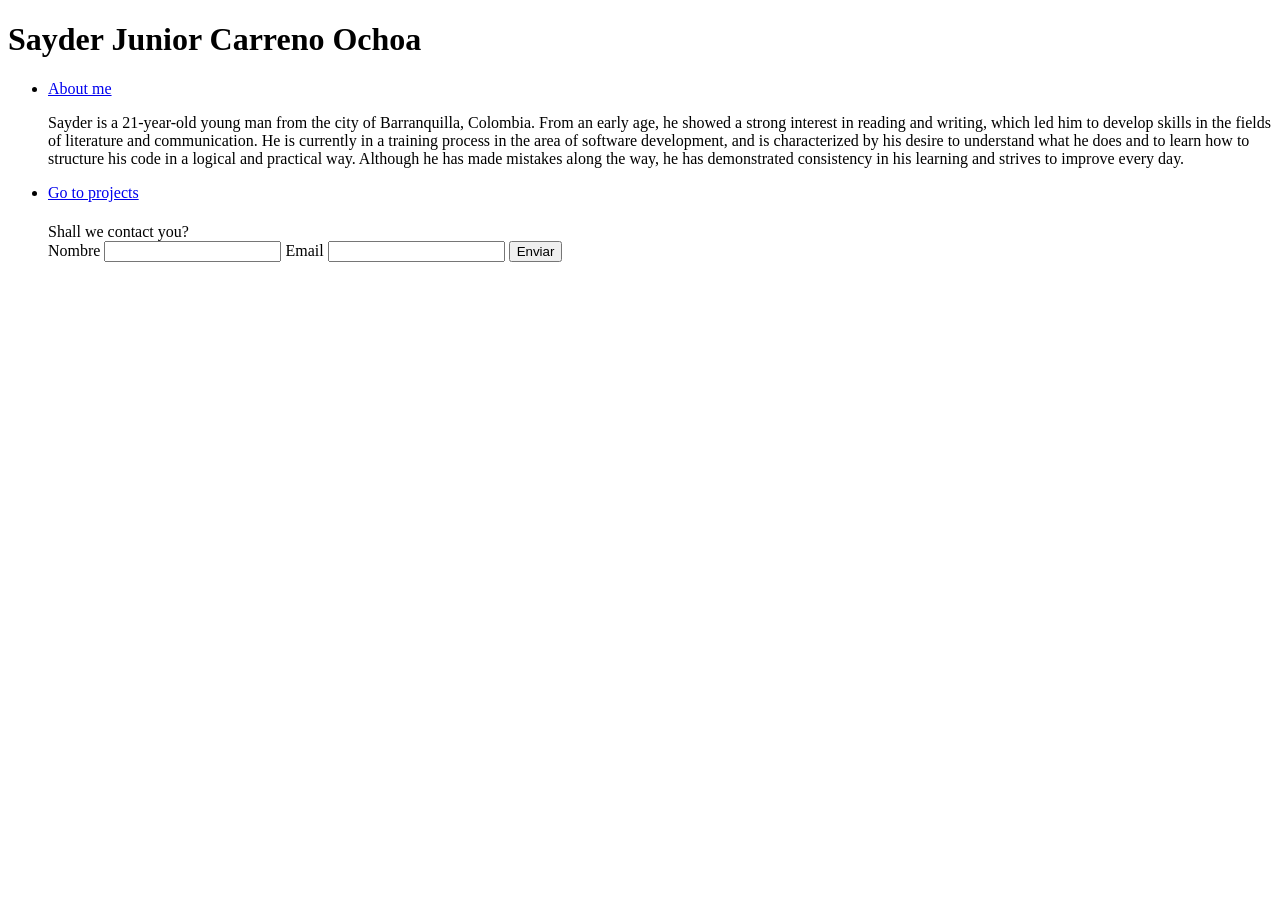
==== index.html @ c502685d "adelanto" ====
<!DOCTYPE html>
<html lang="en">

<head>
    <meta charset="UTF-8">
    <meta name="viewport" content="width=device-width, initial-scale=1.0">
    
    <title>Document</title>
    
    <link rel="stylesheet" href="styles.css">
</head>

<body>
    <header>
        <h1>Sayder Junior Carreno Ochoa</h1>
        <nav>
            <ul>
                <li><a href="#">About me</a></li>

                <p>Sayder is a 21-year-old young man from the city of Barranquilla, Colombia. 
                    From an early age, he showed a strong interest in reading and writing, 
                    which led him to develop skills in the fields of literature and communication. 
                    He is currently in a training process in the area of software development, 
                    and is characterized by his desire to understand what he does and to learn 
                    how to structure his code in a logical and practical way. Although he has made 
                    mistakes along the way, he has demonstrated consistency in his learning and strives 
                    to improve every day.  
                </p>

                <li><a href="https://github.com/dashboard" target="_blank"> Go to projects</a></li>

                <h4></h4>Shall we contact you?</h4>
                    <form>
                        <label>Nombre</label>
                        <input type="text" name="nombre">
                        <label>Email</label>
                        <input type="email" name="email">
                        <button type="submit">Enviar</button>
                    </form>
            </ul>
        </nav>
    </header>
</body>
</html>
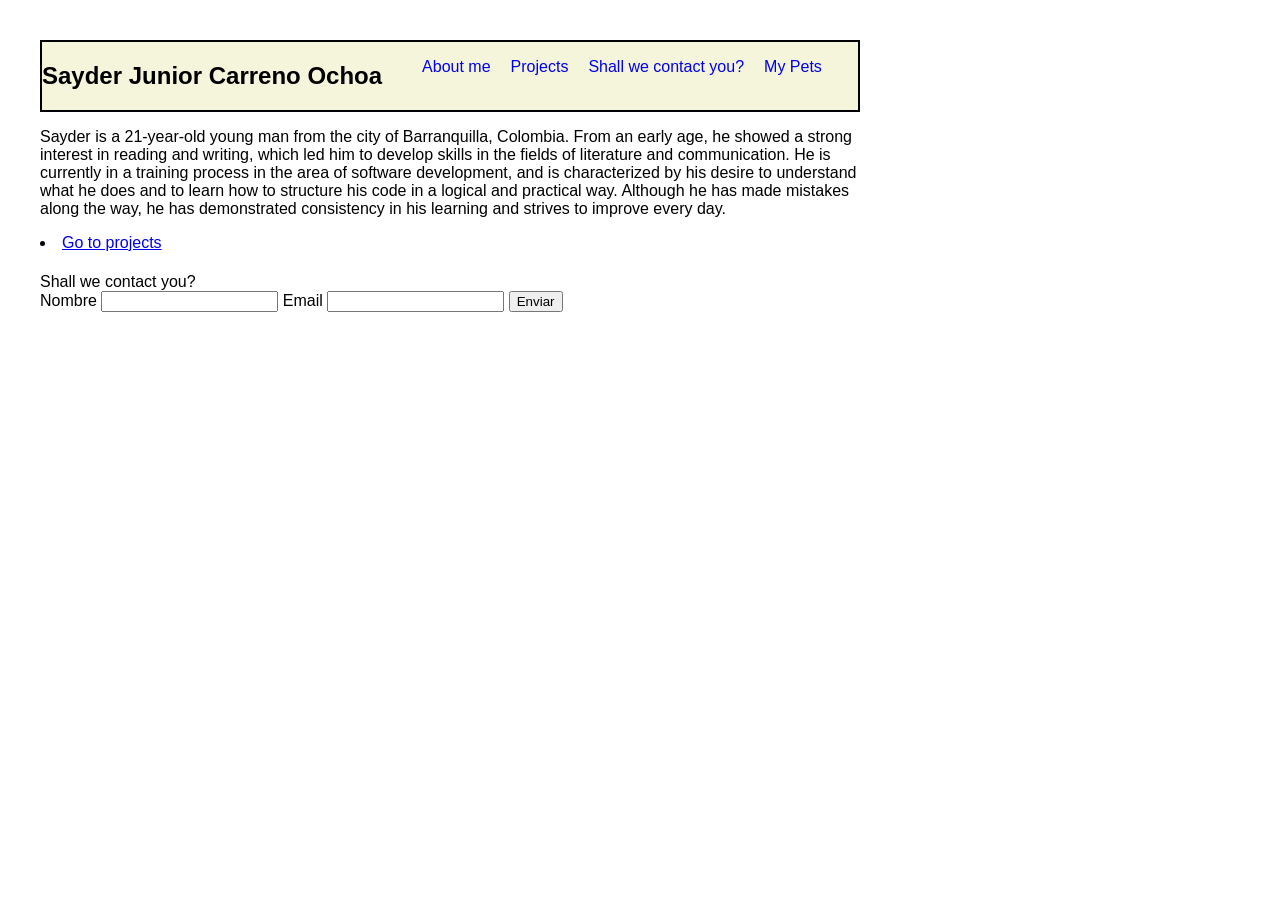
==== commit cc5d6051: "adelanto" ====
--- a/index.html
+++ b/index.html
@@ -5,19 +5,32 @@
     <meta charset="UTF-8">
     <meta name="viewport" content="width=device-width, initial-scale=1.0">
     
-    <title>Document</title>
+    <title>Portfolio</title>
     
     <link rel="stylesheet" href="styles.css">
 </head>
 
 <body>
     <header>
-        <h1>Sayder Junior Carreno Ochoa</h1>
+       
         <nav>
+            <h1>Sayder Junior Carreno Ochoa</h1>
             <ul>
-                <li><a href="#">About me</a></li>
+                <li><a href="#about-me">About me</a></li>
+                <li><a href="#projects">Projects</a></li>
+                <li><a href="#contact-form">Shall we contact you?</a></li>
+                <li><a href="mascotas.html">My Pets</a></li>
+                
+            </ul>
 
-                <p>Sayder is a 21-year-old young man from the city of Barranquilla, Colombia. 
+               
+          
+        </nav>
+    </header>
+
+    <section id="about-me">
+        
+         <p>Sayder is a 21-year-old young man from the city of Barranquilla, Colombia. 
                     From an early age, he showed a strong interest in reading and writing, 
                     which led him to develop skills in the fields of literature and communication. 
                     He is currently in a training process in the area of software development, 
@@ -27,8 +40,20 @@
                     to improve every day.  
                 </p>
 
+
+        </section>
+
+
+        <section id="projects">
+    
+
                 <li><a href="https://github.com/dashboard" target="_blank"> Go to projects</a></li>
 
+        </section>
+
+
+
+        <section id="contact-form">
                 <h4></h4>Shall we contact you?</h4>
                     <form>
                         <label>Nombre</label>
@@ -37,8 +62,6 @@
                         <input type="email" name="email">
                         <button type="submit">Enviar</button>
                     </form>
-            </ul>
-        </nav>
-    </header>
+        </section>
 </body>
 </html>
--- a/styles.css
+++ b/styles.css
@@ -0,0 +1,33 @@
+html{
+height: 100%;
+width: 900px;
+}
+
+header{
+background-color: beige;
+border: 2px solid;
+    
+}
+
+ul{
+display: flex;
+gap: 20px;
+list-style-type: none;
+
+}
+
+nav{
+    display: flex;
+
+}
+
+ul a{
+   text-decoration: none;
+   
+}
+
+body{
+    font-family: 'Franklin Gothic Medium', 'Arial Narrow', Arial, sans-serif;
+    padding: 20px;
+    margin: 20px;
+}
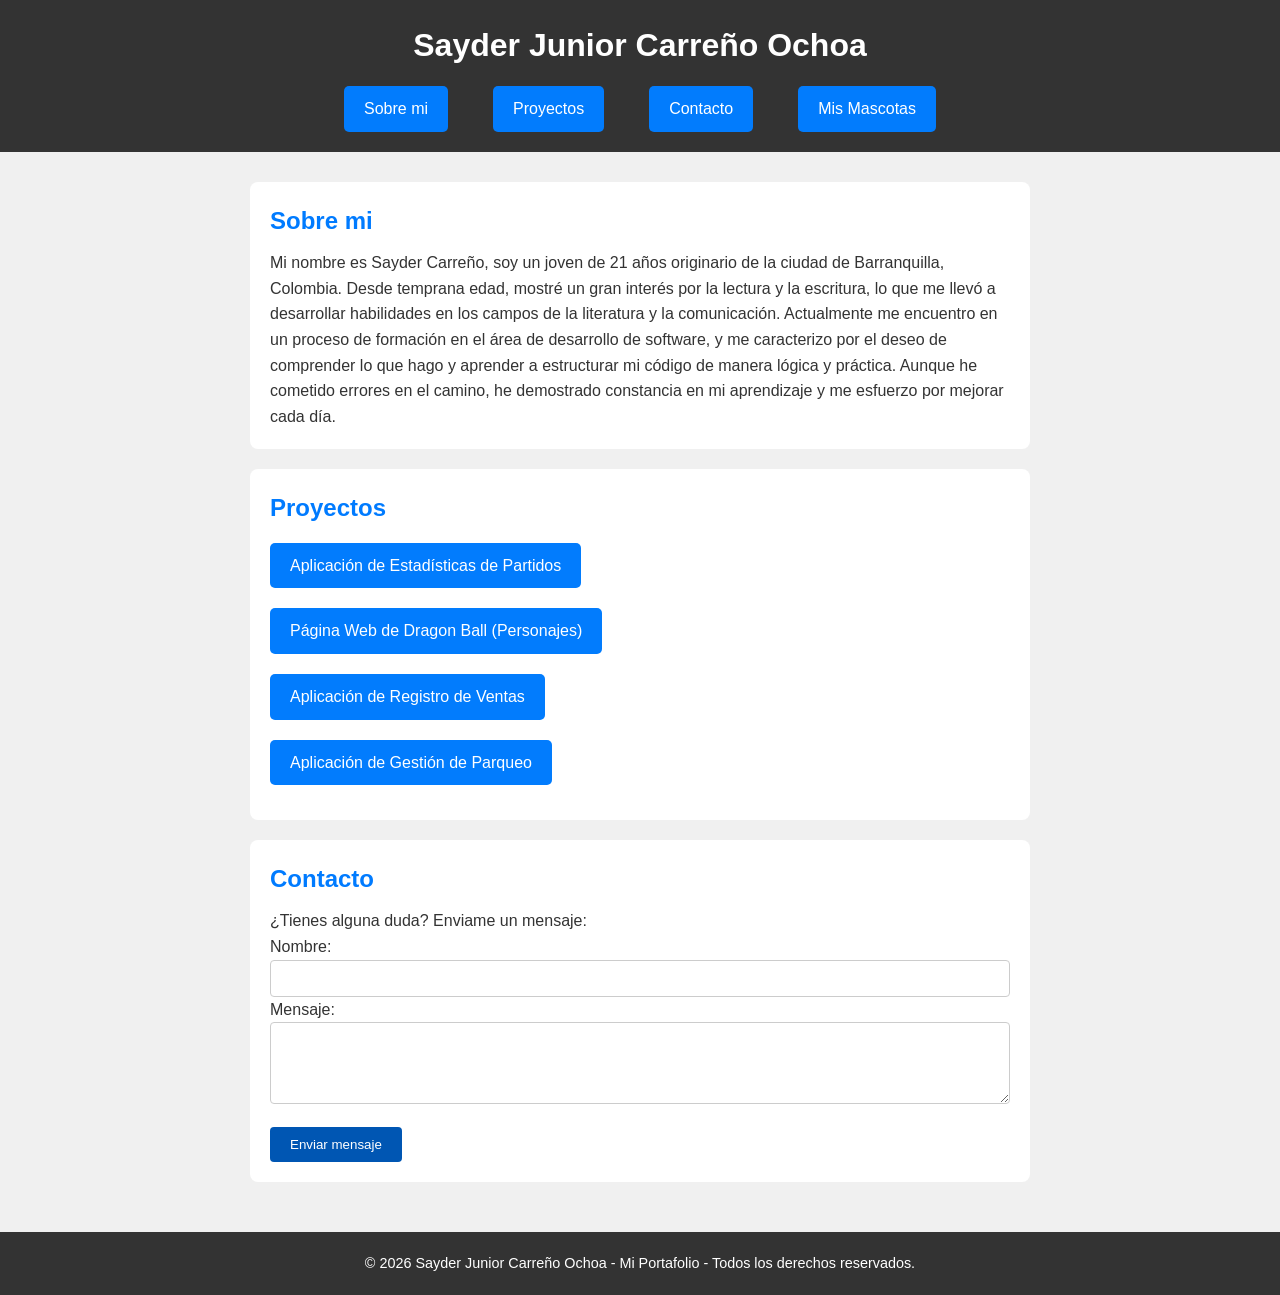
==== commit 89b7a1a1: "hecho!" ====
--- a/index.html
+++ b/index.html
@@ -1,67 +1,79 @@
 <!DOCTYPE html>
 <html lang="en">
-
 <head>
     <meta charset="UTF-8">
     <meta name="viewport" content="width=device-width, initial-scale=1.0">
-    
-    <title>Portfolio</title>
-    
-    <link rel="stylesheet" href="styles.css">
+    <title>Sayder Jr | Mi Portafolio</title>
 </head>
 
+<link rel="stylesheet" href="styles.css">
+
 <body>
+    
     <header>
-       
+        <h1>Sayder Junior Carreño Ochoa</h1>
         <nav>
-            <h1>Sayder Junior Carreno Ochoa</h1>
             <ul>
-                <li><a href="#about-me">About me</a></li>
-                <li><a href="#projects">Projects</a></li>
-                <li><a href="#contact-form">Shall we contact you?</a></li>
-                <li><a href="mascotas.html">My Pets</a></li>
-                
+                <li><a href="#Sobre-mi">Sobre mi</a></li>
+                <li><a href="#Proyectos">Proyectos</a></li>
+                <li><a href="#Contacto">Contacto</a></li>
+                <li><a href="mascotas.html" target="_blank">Mis Mascotas</a></li>
+
             </ul>
-
-               
-          
         </nav>
     </header>
 
-    <section id="about-me">
-        
-         <p>Sayder is a 21-year-old young man from the city of Barranquilla, Colombia. 
-                    From an early age, he showed a strong interest in reading and writing, 
-                    which led him to develop skills in the fields of literature and communication. 
-                    He is currently in a training process in the area of software development, 
-                    and is characterized by his desire to understand what he does and to learn 
-                    how to structure his code in a logical and practical way. Although he has made 
-                    mistakes along the way, he has demonstrated consistency in his learning and strives 
-                    to improve every day.  
-                </p>
+    <main>
+        <section id="Sobre-mi">
+            <h2>Sobre mi</h2>
+            <p>Mi nombre es Sayder Carreño, soy un joven de 21 años originario de la ciudad de Barranquilla, Colombia. 
+                Desde temprana edad, mostré un gran interés por la lectura y la escritura, lo que me llevó a 
+                desarrollar habilidades en los campos de la literatura y la comunicación.
+                Actualmente me encuentro en un proceso de formación en el área de desarrollo de software, y me 
+                caracterizo por el deseo de comprender lo que hago y aprender a estructurar mi código de manera 
+                lógica y práctica.
+                Aunque he cometido errores en el camino, he demostrado constancia en mi aprendizaje y me esfuerzo 
+                por mejorar cada día.</p>
+        </section>
 
+        <section id="Proyectos">
+            <h2>Proyectos</h2>
+            <div class="lista-proyectos">
+            <ul>
 
+                <li><a href="https://github.com/sayderochoa-gif/EstadisticasPartido.git" target="_blank">Aplicación de Estadísticas de Partidos</a></li>
+                <li><a href="https://github.com/sayderochoa-gif/proyect_dragonb.git" target="_blank">Página Web de Dragon Ball (Personajes)</a></li>
+                <li><a href="https://github.com/sayderochoa-gif/ReportSales.git" target="_blank">Aplicación de Registro de Ventas</a></li>
+                <li><a href="https://github.com/sayderochoa-gif/Parking.git" target="_blank">Aplicación de Gestión de Parqueo</a></li>
+            </ul>
+            </div>
         </section>
 
 
-        <section id="projects">
-    
+        <section id="contacto">
+            <h2>Contacto</h2>
+            <p>¿Tienes alguna duda? Enviame un mensaje:</p>
+            <form>
 
-                <li><a href="https://github.com/dashboard" target="_blank"> Go to projects</a></li>
+                <div class="fomulario-grup">
+                    <label for="nombre">Nombre:</label><br>
+                    <input type="text" id="nombre" name="nombre" required>
+                </div>
+
+                <div class="formulario-grup">
+                    <label for="mensaje">Mensaje:</label>
+                    <textarea name="mensaje" id="mensaje" rows="4"></textarea>
+                </div>
+                
+                <button type="submit">Enviar mensaje</button>
+            </form>
 
         </section>
+    </main>
 
+    <footer>
+        <p>&copy; 2026 Sayder Junior Carreño Ochoa - Mi Portafolio - Todos los derechos reservados.</p>
+    </footer>
 
-
-        <section id="contact-form">
-                <h4></h4>Shall we contact you?</h4>
-                    <form>
-                        <label>Nombre</label>
-                        <input type="text" name="nombre">
-                        <label>Email</label>
-                        <input type="email" name="email">
-                        <button type="submit">Enviar</button>
-                    </form>
-        </section>
 </body>
 </html>
--- a/styles.css
+++ b/styles.css
@@ -1,33 +1,160 @@
-html{
-height: 100%;
-width: 900px;
+/* 1. RESET Y ESTILO GENERAL */
+* {
+    margin: 0;
+    padding: 0;
+    box-sizing: border-box;
 }
 
-header{
-background-color: beige;
-border: 2px solid;
-    
+body {
+    font-family: sans-serif;
+    background-color: #f0f0f0; /* Color gris claro de fondo */
+    color: #333;
+    line-height: 1.6;
 }
 
-ul{
-display: flex;
-gap: 20px;
-list-style-type: none;
+/* 2. ENCABEZADO Y MENÚ */
+header {
+    background-color: #333; /* Fondo oscuro */
+    color: white;
+    padding: 20px;
+    text-align: center;
+}
+
+nav ul {
+list-style: none; /* Quita los puntos negros */
+    margin-top: 15px;
+    display: flex;    /* Pone los elementos en fila */
+    justify-content: center; /* Centra los botones */
+    gap: 15px;
+}
+nav ul li {
+    display: inline; /* Pone los links en fila horizontal */
+    margin: 0 15px;
+}
+
+nav a {
+display: inline-block; /* Permite que el botón tenga ancho y alto */
+    color: white;
+    text-decoration: none; /* Quita el subrayado */
+    background-color: #027cfd; /* Color azul del botón */
+    padding: 10px 20px;    /* Espacio interno: arriba/abajo y lados */
+    border-radius: 5px;    /* Bordes redondeados */
+    transition: 0.3s;
+}
+
+nav a:hover {
+    background-color: #fd0202; /* Cambia a color rojo */
+    transform: scale(1.1);     /* Crece de tamaño */
+}
+/* 3. CONTENEDOR Y SECCIONES */
+main {
+    max-width: 800px; /* Evita que el texto sea demasiado ancho */
+    margin: 20px auto; /* Centra las secciones */
+    padding: 10px;
+}
+
+section {
+    background: white;
+    margin-bottom: 20px;
+    padding: 20px;
+    border-radius: 8px; /* Bordes redondeados */
+}
+
+h2 {
+    margin-bottom: 10px;
+    color: #007bff; /* Títulos en color azul */
+}
+
+/* 4. CLASE LISTA-PROYECTOS */
+.lista-proyectos ul {
+    list-style: none; /* Limpia los puntos de la lista de proyectos */
+}
+
+.lista-proyectos li {
+    padding: 5px 0;
+}
+
+.lista-proyectos a {
+display: inline-block;    /* Permite darles forma de botón */
+    color: white;             /* Color del texto */
+    background-color: #027cfd; /* Verde (color típico de GitHub/éxito) */
+    padding: 10px 20px;       /* Espacio interno para que parezca botón */
+    text-decoration: none;    /* Quita el subrayado */
+    border-radius: 5px;       /* Bordes redondeados */
+    margin-bottom: 10px;      /* Espacio entre un botón y otro */
+    transition: 0.3s;         /* Velocidad de la animación */
 
 }
 
-nav{
-    display: flex;
-
+.lista-proyectos a:hover {
+    background-color: #fd0202; /* Un verde más oscuro al pasar el mouse */
+    transform: scale(1.1);    /* Crece un poquito (5%) */
 }
 
-ul a{
-   text-decoration: none;
-   
+/* 5. FORMULARIO Y SUS CLASES */
+.formulario-grup {
+    margin-bottom: 15px; /* Espacio entre el nombre y el mensaje */
 }
 
-body{
-    font-family: 'Franklin Gothic Medium', 'Arial Narrow', Arial, sans-serif;
+input, textarea {
+    width: 100%; /* Que ocupen todo el ancho disponible */
+    padding: 10px;
+    border: 1px solid #ccc;
+    border-radius: 4px;
+}
+
+button {
+    background-color: #0056b3;
+    color: white;
+    padding: 10px 20px;
+    border: none;
+    border-radius: 4px;
+    cursor: pointer;
+}
+
+/* 6. PIE DE PÁGINA */
+footer {
+    background-color: #333;
+    color: white;
+    text-align: center;
     padding: 20px;
-    margin: 20px;
-}+    font-size: 0.9rem;
+}
+
+
+/* 5. GALERÍA DE MASCOTAS (Cartas una al lado de la otra) */
+#galeria {
+    display: flex;
+    flex-wrap: wrap;       /* Permite que bajen si no caben */
+    justify-content: center;
+    gap: 25px;
+    background: transparent; /* Quita el fondo blanco de la sección */
+    box-shadow: none;        /* Quita la sombra de la sección */
+}
+
+#galeria article {
+    background: white;
+    width: 300px;
+    border: 2px solid #ddd;
+    border-radius: 15px;
+    padding: 15px;
+    transition: 0.3s;
+    text-align: center;
+    box-shadow: 0 4px 6px rgba(0,0,0,0.05);
+}
+
+#galeria article img {
+    width: 100%;
+    height: 300px;
+    object-fit: cover;     /* Recorta la imagen para que no se estire */
+    border-radius: 10px;
+    margin-bottom: 15px;
+}
+
+#galeria article:hover {
+    border-color: #ff0000;
+    transform: translateY(-10px); /* Efecto de que la carta "flota" */
+    box-shadow: 0 10px 20px rgba(0,0,0,0.15);
+}
+
+
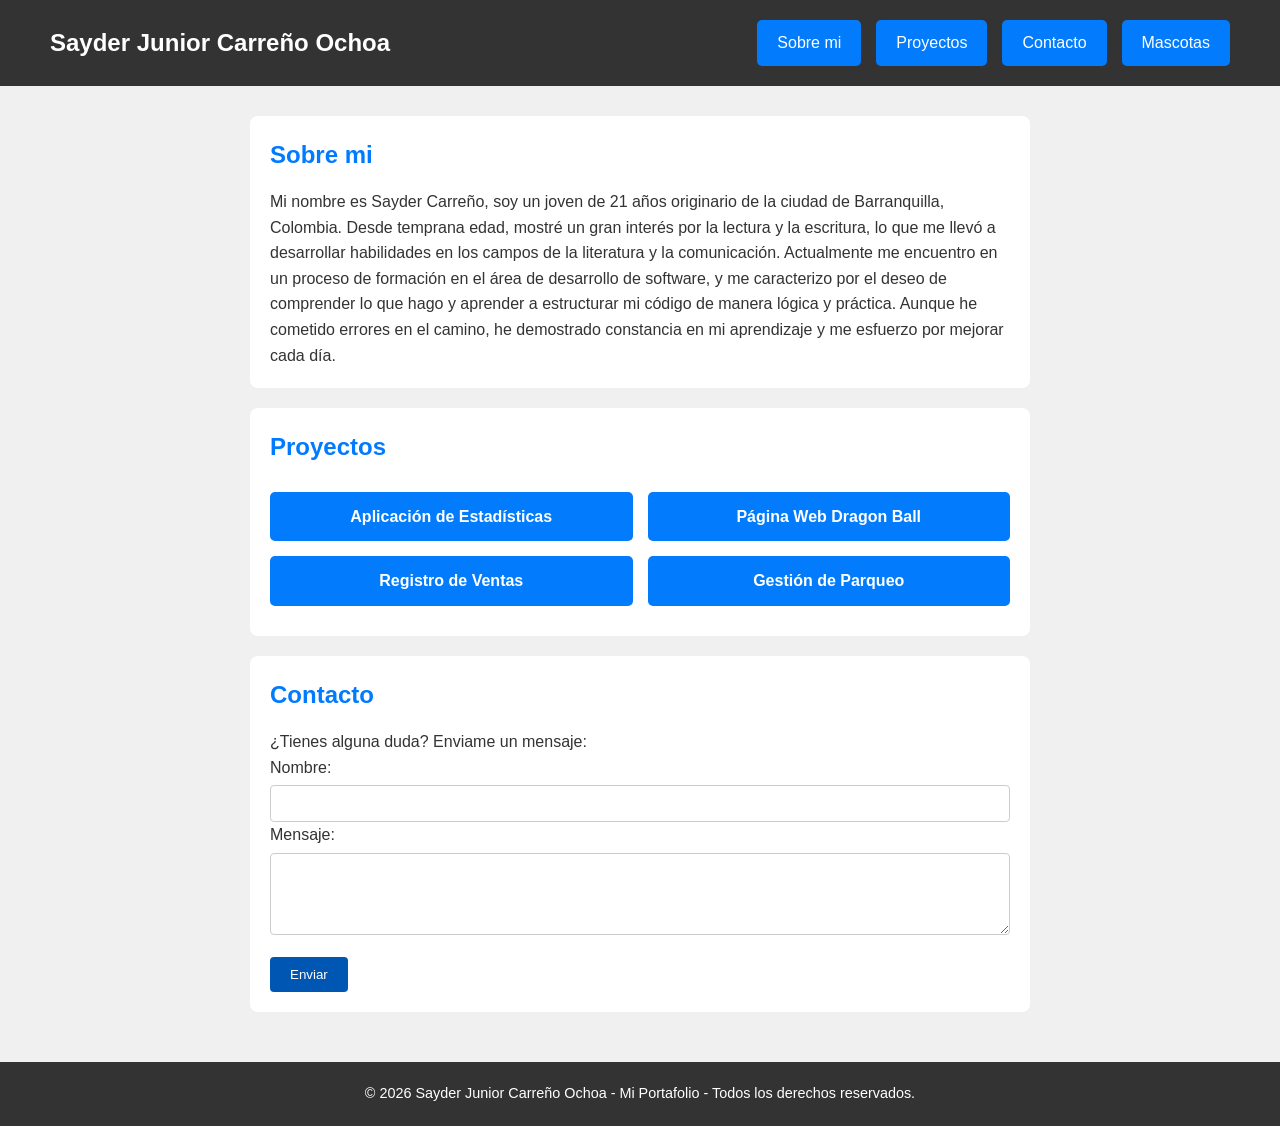
==== commit ff53e8c4: "terminado" ====
--- a/index.html
+++ b/index.html
@@ -17,7 +17,7 @@
                 <li><a href="#Sobre-mi">Sobre mi</a></li>
                 <li><a href="#Proyectos">Proyectos</a></li>
                 <li><a href="#Contacto">Contacto</a></li>
-                <li><a href="mascotas.html" target="_blank">Mis Mascotas</a></li>
+                <li><a href="mascotas.html" target="_self">Mascotas</a></li>
 
             </ul>
         </nav>
@@ -36,21 +36,17 @@
                 por mejorar cada día.</p>
         </section>
 
-        <section id="Proyectos">
-            <h2>Proyectos</h2>
-            <div class="lista-proyectos">
-            <ul>
+<section id="Proyectos">
+    <h2>Proyectos</h2>
+    <div class="lista-proyectos">
+        <a href="https://github.com/sayderochoa-gif/EstadisticasPartido.git" target="_blank">Aplicación de Estadísticas</a>
+        <a href="https://github.com/sayderochoa-gif/proyect_dragonb.git" target="_blank">Página Web Dragon Ball</a>
+        <a href="https://github.com/sayderochoa-gif/ReportSales.git" target="_blank">Registro de Ventas</a>
+        <a href="https://github.com/sayderochoa-gif/Parking.git" target="_blank">Gestión de Parqueo</a>
+    </div>
+</section>
 
-                <li><a href="https://github.com/sayderochoa-gif/EstadisticasPartido.git" target="_blank">Aplicación de Estadísticas de Partidos</a></li>
-                <li><a href="https://github.com/sayderochoa-gif/proyect_dragonb.git" target="_blank">Página Web de Dragon Ball (Personajes)</a></li>
-                <li><a href="https://github.com/sayderochoa-gif/ReportSales.git" target="_blank">Aplicación de Registro de Ventas</a></li>
-                <li><a href="https://github.com/sayderochoa-gif/Parking.git" target="_blank">Aplicación de Gestión de Parqueo</a></li>
-            </ul>
-            </div>
-        </section>
-
-
-        <section id="contacto">
+        <section id="Contacto">
             <h2>Contacto</h2>
             <p>¿Tienes alguna duda? Enviame un mensaje:</p>
             <form>
@@ -65,7 +61,7 @@
                     <textarea name="mensaje" id="mensaje" rows="4"></textarea>
                 </div>
                 
-                <button type="submit">Enviar mensaje</button>
+                <button type="submit">Enviar</button>
             </form>
 
         </section>
--- a/styles.css
+++ b/styles.css
@@ -7,49 +7,51 @@
 
 body {
     font-family: sans-serif;
-    background-color: #f0f0f0; /* Color gris claro de fondo */
+    background-color: #f0f0f0;
     color: #333;
     line-height: 1.6;
 }
 
-/* 2. ENCABEZADO Y MENÚ */
+/* --- TASK 2: Header y Navegación con Flexbox --- */
 header {
-    background-color: #333; /* Fondo oscuro */
+    background-color: #333;
     color: white;
-    padding: 20px;
-    text-align: center;
+    padding: 20px 50px;
+    display: flex;
+    justify-content: space-between; 
+    align-items: center;            
+    flex-wrap: wrap;                
+}
+
+header h1 {
+    font-size: 1.5rem;
 }
 
 nav ul {
-list-style: none; /* Quita los puntos negros */
-    margin-top: 15px;
-    display: flex;    /* Pone los elementos en fila */
-    justify-content: center; /* Centra los botones */
+    display: flex;
+    list-style: none;
     gap: 15px;
-}
-nav ul li {
-    display: inline; /* Pone los links en fila horizontal */
-    margin: 0 15px;
 }
 
 nav a {
-display: inline-block; /* Permite que el botón tenga ancho y alto */
+    display: inline-block;
     color: white;
-    text-decoration: none; /* Quita el subrayado */
-    background-color: #027cfd; /* Color azul del botón */
-    padding: 10px 20px;    /* Espacio interno: arriba/abajo y lados */
-    border-radius: 5px;    /* Bordes redondeados */
+    text-decoration: none;
+    background-color: #027cfd;
+    padding: 10px 20px;
+    border-radius: 5px;
     transition: 0.3s;
 }
 
 nav a:hover {
-    background-color: #fd0202; /* Cambia a color rojo */
-    transform: scale(1.1);     /* Crece de tamaño */
+    background-color: #fd0202;
+    transform: scale(1.1);
 }
+
 /* 3. CONTENEDOR Y SECCIONES */
 main {
-    max-width: 800px; /* Evita que el texto sea demasiado ancho */
-    margin: 20px auto; /* Centra las secciones */
+    max-width: 800px;
+    margin: 20px auto;
     padding: 10px;
 }
 
@@ -57,50 +59,52 @@
     background: white;
     margin-bottom: 20px;
     padding: 20px;
-    border-radius: 8px; /* Bordes redondeados */
+    border-radius: 8px;
 }
 
 h2 {
-    margin-bottom: 10px;
-    color: #007bff; /* Títulos en color azul */
+    margin-bottom: 15px;
+    color: #007bff;
 }
 
-/* 4. CLASE LISTA-PROYECTOS */
-.lista-proyectos ul {
-    list-style: none; /* Limpia los puntos de la lista de proyectos */
-}
-
-.lista-proyectos li {
-    padding: 5px 0;
+/* --- TASK 3: Sección de Proyectos con Grid Layout --- */
+.lista-proyectos {
+    display: grid;
+    /* Ajustado para los enlaces directos en tu HTML */
+    grid-template-columns: repeat(2, 1fr); 
+    gap: 15px;                      
+    padding: 10px 0;
 }
 
 .lista-proyectos a {
-display: inline-block;    /* Permite darles forma de botón */
-    color: white;             /* Color del texto */
-    background-color: #027cfd; /* Verde (color típico de GitHub/éxito) */
-    padding: 10px 20px;       /* Espacio interno para que parezca botón */
-    text-decoration: none;    /* Quita el subrayado */
-    border-radius: 5px;       /* Bordes redondeados */
-    margin-bottom: 10px;      /* Espacio entre un botón y otro */
-    transition: 0.3s;         /* Velocidad de la animación */
-
+    display: block;            
+    color: white;       
+    text-decoration: none; /* ELIMINA EL SUBRAYADO */
+    background-color: #027cfd;
+    padding: 12px 20px;
+    border-radius: 5px;
+    text-align: center;
+    transition: 0.3s;
+    font-weight: bold;
 }
 
 .lista-proyectos a:hover {
-    background-color: #fd0202; /* Un verde más oscuro al pasar el mouse */
-    transform: scale(1.1);    /* Crece un poquito (5%) */
+    background-color: #fd0202;
+    transform: scale(1.05);
+    text-decoration: none;
 }
 
-/* 5. FORMULARIO Y SUS CLASES */
+/* 4. FORMULARIO */
 .formulario-grup {
-    margin-bottom: 15px; /* Espacio entre el nombre y el mensaje */
+    margin-bottom: 15px;
 }
 
 input, textarea {
-    width: 100%; /* Que ocupen todo el ancho disponible */
+    width: 100%;
     padding: 10px;
     border: 1px solid #ccc;
     border-radius: 4px;
+    margin-top: 5px;
 }
 
 button {
@@ -112,7 +116,7 @@
     cursor: pointer;
 }
 
-/* 6. PIE DE PÁGINA */
+/* 5. PIE DE PÁGINA */
 footer {
     background-color: #333;
     color: white;
@@ -121,40 +125,35 @@
     font-size: 0.9rem;
 }
 
-
-/* 5. GALERÍA DE MASCOTAS (Cartas una al lado de la otra) */
+/* --- TASK 4: Galería de Mascotas con Grid y Flexbox --- */
 #galeria {
-    display: flex;
-    flex-wrap: wrap;       /* Permite que bajen si no caben */
-    justify-content: center;
-    gap: 25px;
-    background: transparent; /* Quita el fondo blanco de la sección */
-    box-shadow: none;        /* Quita la sombra de la sección */
+    display: grid;
+    grid-template-columns: repeat(auto-fit, minmax(280px, 1fr));
+    gap: 20px;
+    background: transparent;
+    max-width: 1000px; 
+    margin: 0 auto;
 }
 
 #galeria article {
     background: white;
-    width: 300px;
     border: 2px solid #ddd;
     border-radius: 15px;
     padding: 15px;
     transition: 0.3s;
     text-align: center;
-    box-shadow: 0 4px 6px rgba(0,0,0,0.05);
 }
 
 #galeria article img {
     width: 100%;
     height: 300px;
-    object-fit: cover;     /* Recorta la imagen para que no se estire */
+    object-fit: cover;
     border-radius: 10px;
     margin-bottom: 15px;
 }
 
 #galeria article:hover {
     border-color: #ff0000;
-    transform: translateY(-10px); /* Efecto de que la carta "flota" */
+    transform: translateY(-10px);
     box-shadow: 0 10px 20px rgba(0,0,0,0.15);
-}
-
-
+}
